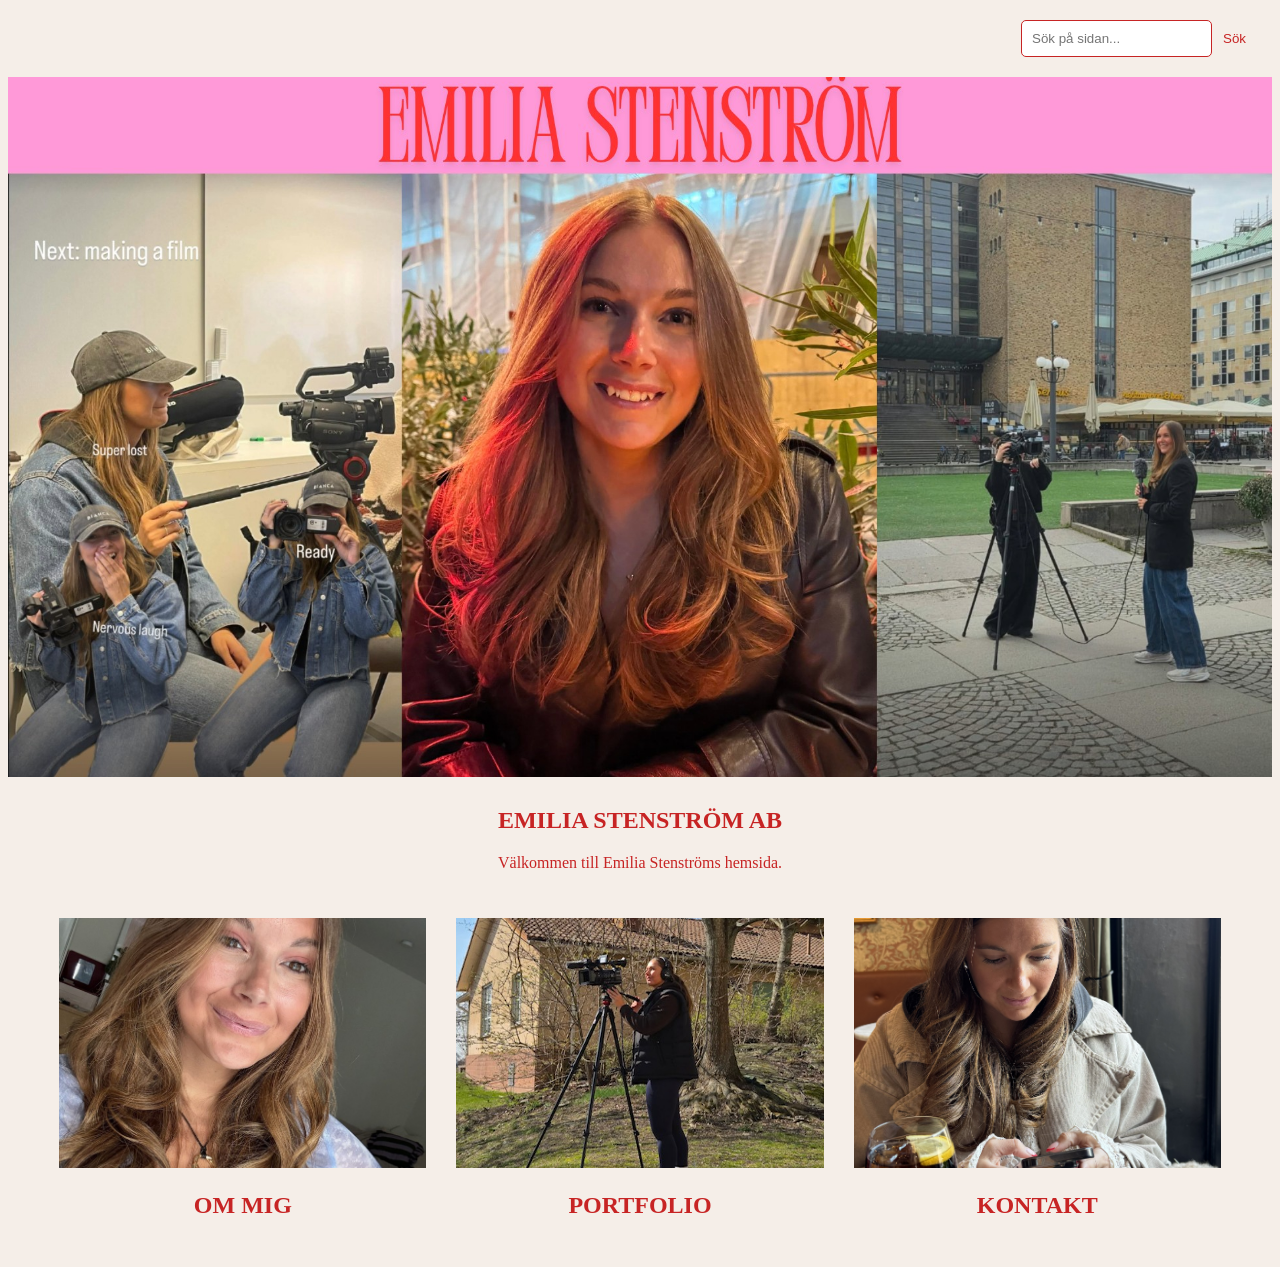
==== index.html @ 8409b46a "Initial commit" ====
<!DOCTYPE html>
<html>
<head>
<link rel="icon" type="img/es-logga" href="Webbdesign_Bilder/es-logga.png">

    <link rel="stylesheet" href="style.css">
    <title>EMILIA STENSTRÖM AB</title>
</head>

<body>

<div class="sok-ruta">
    <input type="text" id="sokfalt" placeholder="Sök på sidan..."
    ><button onclick="sokPaSidan()">Sök</button>
</div>


<header class="startsidan">
</header>

<section class="intro">
    <h1>EMILIA STENSTRÖM AB</h1>
    <p>Välkommen till Emilia Stenströms hemsida.</p>
</section>
    

<section class="meny">
    <a href="om-mig.html" class="meny-kort">
        <img src="Webbdesign_Bilder/om-mig.jpg">
        <h2>OM MIG</h2>
    </a>


    <a href="portfolio.html" class="meny-kort">
        <img src="Webbdesign_Bilder/portfolio.jpg">
        <h2>PORTFOLIO</h2>
    </a>


    <a href="kontakt.html" class="meny-kort">
        <img src="Webbdesign_Bilder/kontakt.jpg">
        <h2>KONTAKT</h2>
    </a>
    
</section>


    <script src="Java.js"></script>

</body>
</html>
---- style.css ----
.startsidan {
    background-image: url("Webbdesign_Bilder/Header1.jpg");
    background-size: cover;
    background-position: center;
    background-repeat: no-repeat;
    height: 700px;
    width: 100%;

}


.intro {
    text-align: center;
    color: rgb(199, 36, 36);
    padding: 10px;
}


body {
    background-color: #f5eee8;
}

.sok-ruta {
    display: flex;
    justify-content: flex-end;
    gap: 5px;
    margin: 20px;
}

.sok-ruta input {
    padding: 10px;
    border: 1px solid #c72424;
    border-radius: 5px;
}

.sok-ruta button {
    background-color: #f5eee8;
    color: #c72424;
    border: none;
}




h1,
p {
    text-align: center;
    color: rgb(199, 36, 36);
}
.meny {
    display: flex;
    justify-content: center;
    gap: 30px;
    padding: 20px;
}
.meny-kort {
    width: 30%;
    text-align: center;
    text-decoration: none;
    color: rgb(199, 36, 36);
}

.meny-kort img {
    width: 100%;
    height: 250px;
    object-fit: cover;
}

.portfolio-sida p {
    color: #c72424;
    font-size: 22px;
}

.portfolio-sida p.obs {
    color: #c72424;
    font-size: 14px;
    font-style: italic;
}

img {
    width: 300px;
    height: auto;
}

.om-mig-innehall {
    display: flex;
    align-items: center;
    gap: 40px;
    margin: 40px;
}

.profilbild {
    width: 300px;
    height: auto;
}

.om-mig-text {
    max-width: 600px;
}

.om-mig-text p {
    text-align: left;
}

h2 {
    color: #c72424;
}



.tillbaka-knapp {
    background-color: #c72424;
    color: #f5eee8;
    padding: 12px 25px;
    border: none;
    border-radius: 8px;
    font-size: 16px;
    cursor: pointer;
}



.portfolio-grid {
    display: grid;
    grid-template-columns: repeat(3, 1fr);
    gap: 30px;
    margin: 40px;
}

.portfolio-kort img {
    width: 100%;
    height: 220px;
    object-fit: contain;
    background-color: #f5eee8;
}

.portfolio-kort h3 {
    color: #c72424;
}

.nyheter24-knapp {
    display: inline-block;
    background-color: #c72424;
    color: #f5eee8;
    padding: 12px 25px;
    text-decoration: none;
    border-radius: 8px;
    font-size: 16px;
    margin: 30px;
}



.kontakt-layout {
    display: flex;
    flex-direction: row;
    align-items: center;
    gap: 30px;
}

.kontakt-bild img {
    width: 250px;
    height: auto;
}

.sociala-lankar {
    display: flex;
    flex-direction: row;
    align-items: center;
    gap: 20px;
}

.sociala-lankar img {
    width: 220px;
    height: 220px;
    object-fit: contain;
}
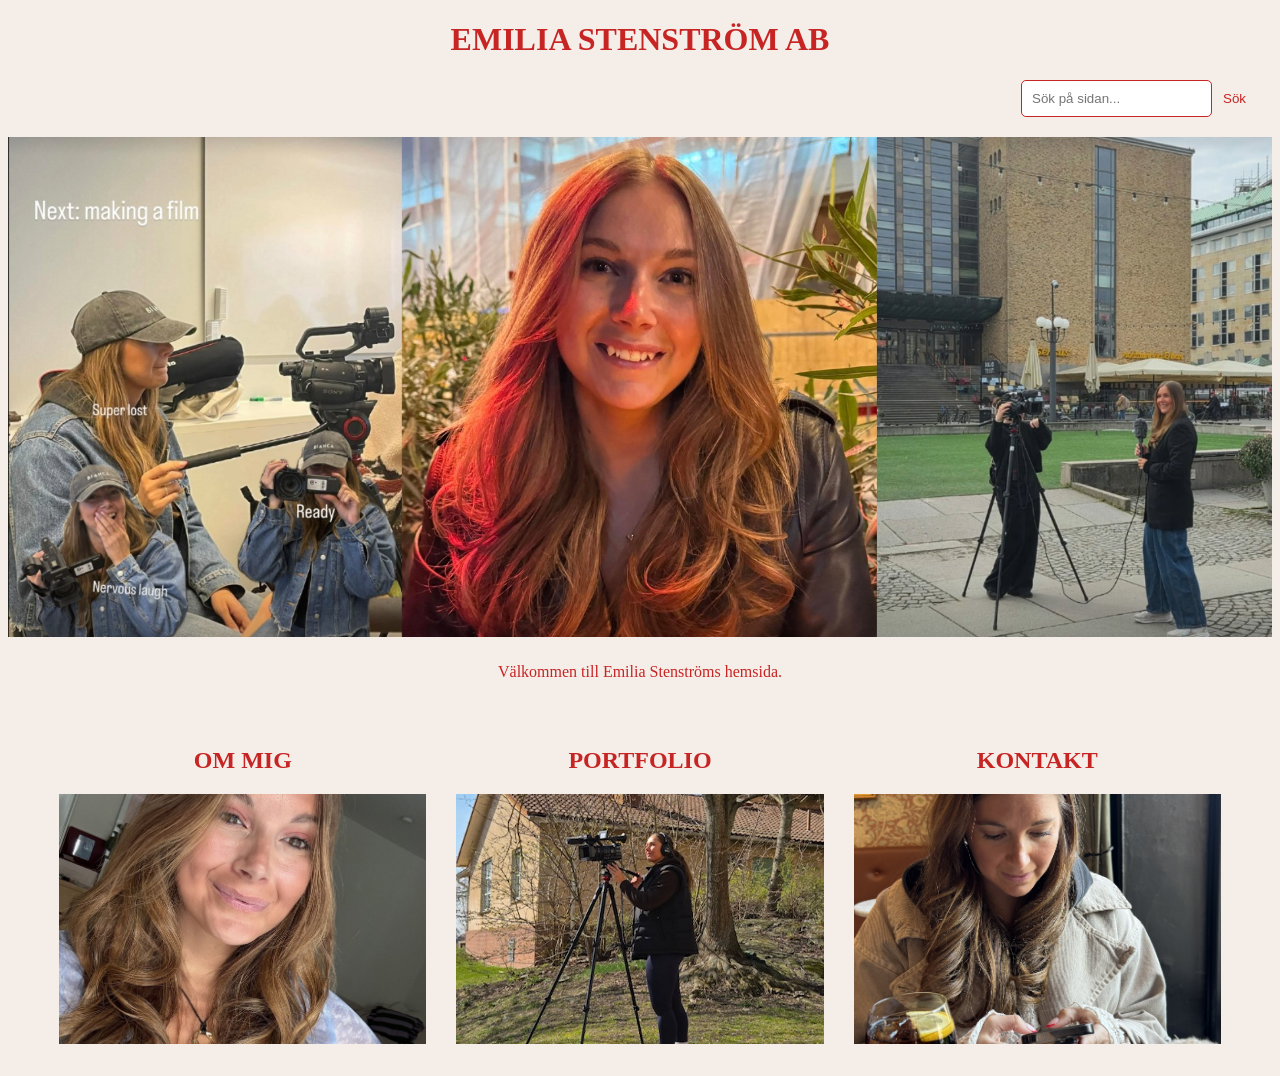
==== commit d04daced: "H1 text flyttad till header ." ====
--- a/index.html
+++ b/index.html
@@ -1,6 +1,7 @@
 <!DOCTYPE html>
 <html>
 <head>
+        <h1>EMILIA STENSTRÖM AB</h1>
 <link rel="icon" type="img/es-logga" href="Webbdesign_Bilder/es-logga.png">
 
     <link rel="stylesheet" href="style.css">
@@ -19,27 +20,30 @@
 </header>
 
 <section class="intro">
-    <h1>EMILIA STENSTRÖM AB</h1>
+
     <p>Välkommen till Emilia Stenströms hemsida.</p>
 </section>
     
 
 <section class="meny">
     <a href="om-mig.html" class="meny-kort">
+            <h2>OM MIG</h2>
         <img src="Webbdesign_Bilder/om-mig.jpg">
-        <h2>OM MIG</h2>
+    
     </a>
 
 
     <a href="portfolio.html" class="meny-kort">
+            <h2>PORTFOLIO</h2>
         <img src="Webbdesign_Bilder/portfolio.jpg">
-        <h2>PORTFOLIO</h2>
+    
     </a>
 
 
     <a href="kontakt.html" class="meny-kort">
+            <h2>KONTAKT</h2>
         <img src="Webbdesign_Bilder/kontakt.jpg">
-        <h2>KONTAKT</h2>
+    
     </a>
     
 </section>
--- a/style.css
+++ b/style.css
@@ -3,11 +3,10 @@
     background-size: cover;
     background-position: center;
     background-repeat: no-repeat;
-    height: 700px;
+    height: 500px;
     width: 100%;
 
 }
-
 
 .intro {
     text-align: center;
@@ -38,7 +37,6 @@
     color: #c72424;
     border: none;
 }
-
 
 
 
@@ -104,6 +102,7 @@
 
 h2 {
     color: #c72424;
+    text-align: center;
 }
 
 
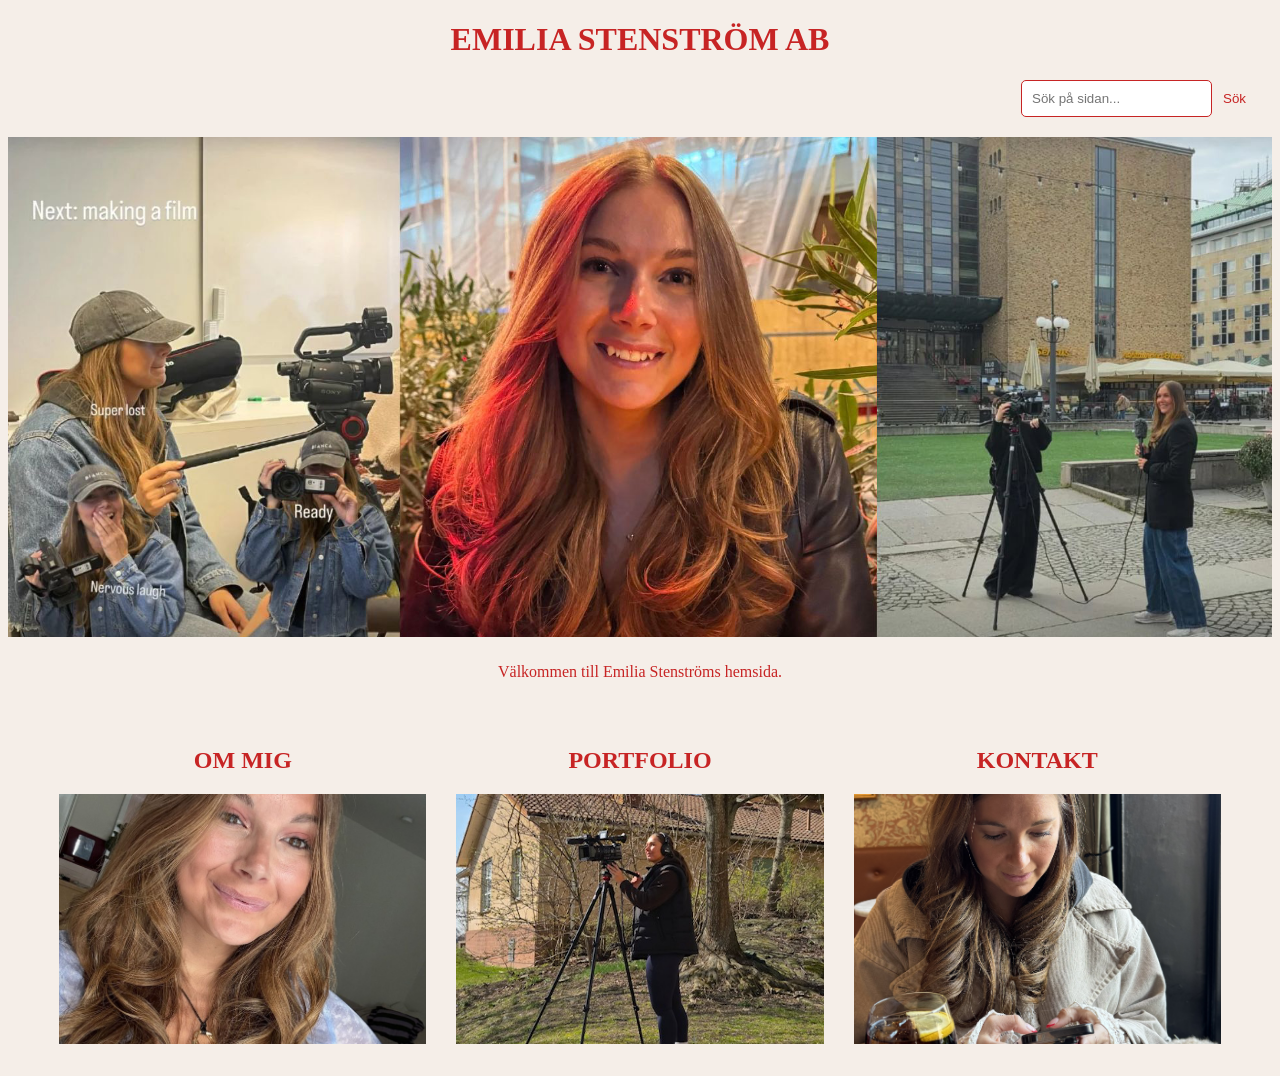
==== commit 7b7fa836: "flera ändringar inför slutversion" ====
--- a/index.html
+++ b/index.html
@@ -1,33 +1,47 @@
 <!DOCTYPE html>
 <html>
 <head>
-        <h1>EMILIA STENSTRÖM AB</h1>
+
+<!--Här är min logga i bild och vad det står i pop-up-fliken och min css sheet, samt min huvudrubrik. Detta finns på alla html-sidor-->
+
 <link rel="icon" type="img/es-logga" href="Webbdesign_Bilder/es-logga.png">
 
     <link rel="stylesheet" href="style.css">
+
     <title>EMILIA STENSTRÖM AB</title>
+
+            <h1>EMILIA STENSTRÖM AB</h1>
+
+
 </head>
 
 <body>
+
+<!-- här är min sökruta och den är kopplad till js.-dokumentet och har en knapp-->    
 
 <div class="sok-ruta">
     <input type="text" id="sokfalt" placeholder="Sök på sidan..."
     ><button onclick="sokPaSidan()">Sök</button>
 </div>
 
-
+<!-- här börjar hemsidans "brödtext" -->
 <header class="startsidan">
 </header>
 
 <section class="intro">
 
     <p>Välkommen till Emilia Stenströms hemsida.</p>
+
 </section>
     
+<!-- layouten på in framsida är en menysida där man kan välja att trycka på bilderna för att komma vidare till en ny sida. Bild och text hänger ihop.-->
 
 <section class="meny">
+
     <a href="om-mig.html" class="meny-kort">
+
             <h2>OM MIG</h2>
+            
         <img src="Webbdesign_Bilder/om-mig.jpg">
     
     </a>
@@ -48,6 +62,7 @@
     
 </section>
 
+<!-- länk till min java script sida-->
 
     <script src="Java.js"></script>
 
--- a/style.css
+++ b/style.css
@@ -1,4 +1,6 @@
-.startsidan {
+/*Länkad till startsidan(.) Bild centrerad och den upprepas inte på sidan. Har lite problem med 500px och flex funktionen. Bilden blir olika beroende på storlek på sidan*/
+
+.startsidan {  
     background-image: url("Webbdesign_Bilder/Header1.jpg");
     background-size: cover;
     background-position: center;
@@ -8,16 +10,22 @@
 
 }
 
+/*Länkat texten till html-filen, centrerad 10 px luft runt omkring texten*/
+
 .intro {
     text-align: center;
     color: rgb(199, 36, 36);
     padding: 10px;
 }
 
+/*hemsidans bakgrundsfärg*/
 
 body {
     background-color: #f5eee8;
 }
+
+
+/*Allt till sökrutan*/
 
 .sok-ruta {
     display: flex;
@@ -39,12 +47,15 @@
 }
 
 
-
+/*Huvudrubrik*/
 h1,
 p {
     text-align: center;
     color: rgb(199, 36, 36);
 }
+
+
+/*På framsidan, meny-leyouten har allt här under*/
 .meny {
     display: flex;
     justify-content: center;
@@ -64,10 +75,14 @@
     object-fit: cover;
 }
 
+
+/*Här finns allt till Portfoliosidan*/
 .portfolio-sida p {
     color: #c72424;
     font-size: 22px;
 }
+
+/*Specialare, för jag ville ha min paragraf i kursiv, fick göra en nu grupp för den som heter obs*/
 
 .portfolio-sida p.obs {
     color: #c72424;
@@ -80,6 +95,8 @@
     height: auto;
 }
 
+
+/*Här finns allt Om mig-sidan*/
 .om-mig-innehall {
     display: flex;
     align-items: center;
@@ -100,6 +117,7 @@
     text-align: left;
 }
 
+/*Rubrik 2 färg och placering.*/
 h2 {
     color: #c72424;
     text-align: center;
@@ -118,7 +136,7 @@
 }
 
 
-
+/*Allting till portfoliosidan*/
 .portfolio-grid {
     display: grid;
     grid-template-columns: repeat(3, 1fr);
@@ -136,6 +154,8 @@
 .portfolio-kort h3 {
     color: #c72424;
 }
+
+/*Knappen som är länkad till en ny flik på Nyheter24*/
 
 .nyheter24-knapp {
     display: inline-block;
@@ -176,3 +196,78 @@
 }
 
 
+
+
+/* MOBILANPASSNING */
+
+@media screen and (max-width: 768px) {
+
+    /* Grundinställningar */
+    body {
+        width: 100%;
+        margin: 0;
+        padding: 10px;
+        box-sizing: border-box;
+    }
+
+    * {
+        box-sizing: border-box;
+    }
+
+    /* Bilder */
+    img {
+        max-width: 100%;
+        height: auto;
+    }
+
+    /* Rubriker */
+    h1 {
+        font-size: 28px;
+        text-align: center;
+    }
+
+    h2 {
+        font-size: 23px;
+    }
+
+    /* Navigering */
+    nav {
+        flex-wrap: wrap;
+        justify-content: center;
+    }
+
+    nav a {
+        margin: 5px;
+    }
+
+    /* Innehåll och layouter */
+    .om-mig-innehall,
+    .kontakt-layout {
+        flex-direction: column;
+        align-items: center;
+    }
+
+    /* Text */
+    p {
+        font-size: 16px;
+        line-height: 1.5;
+    }
+
+    /* Portfolio */
+    .portfolio-kort {
+        width: 100%;
+        margin: 10px 0;
+    }
+
+    /* Sociala länkar */
+    .social-lank {
+        flex-wrap: wrap;
+        justify-content: center;
+    }
+
+    /* Sökfält */
+    .sok-ruta {
+        max-width: 100%;
+    }
+
+}
